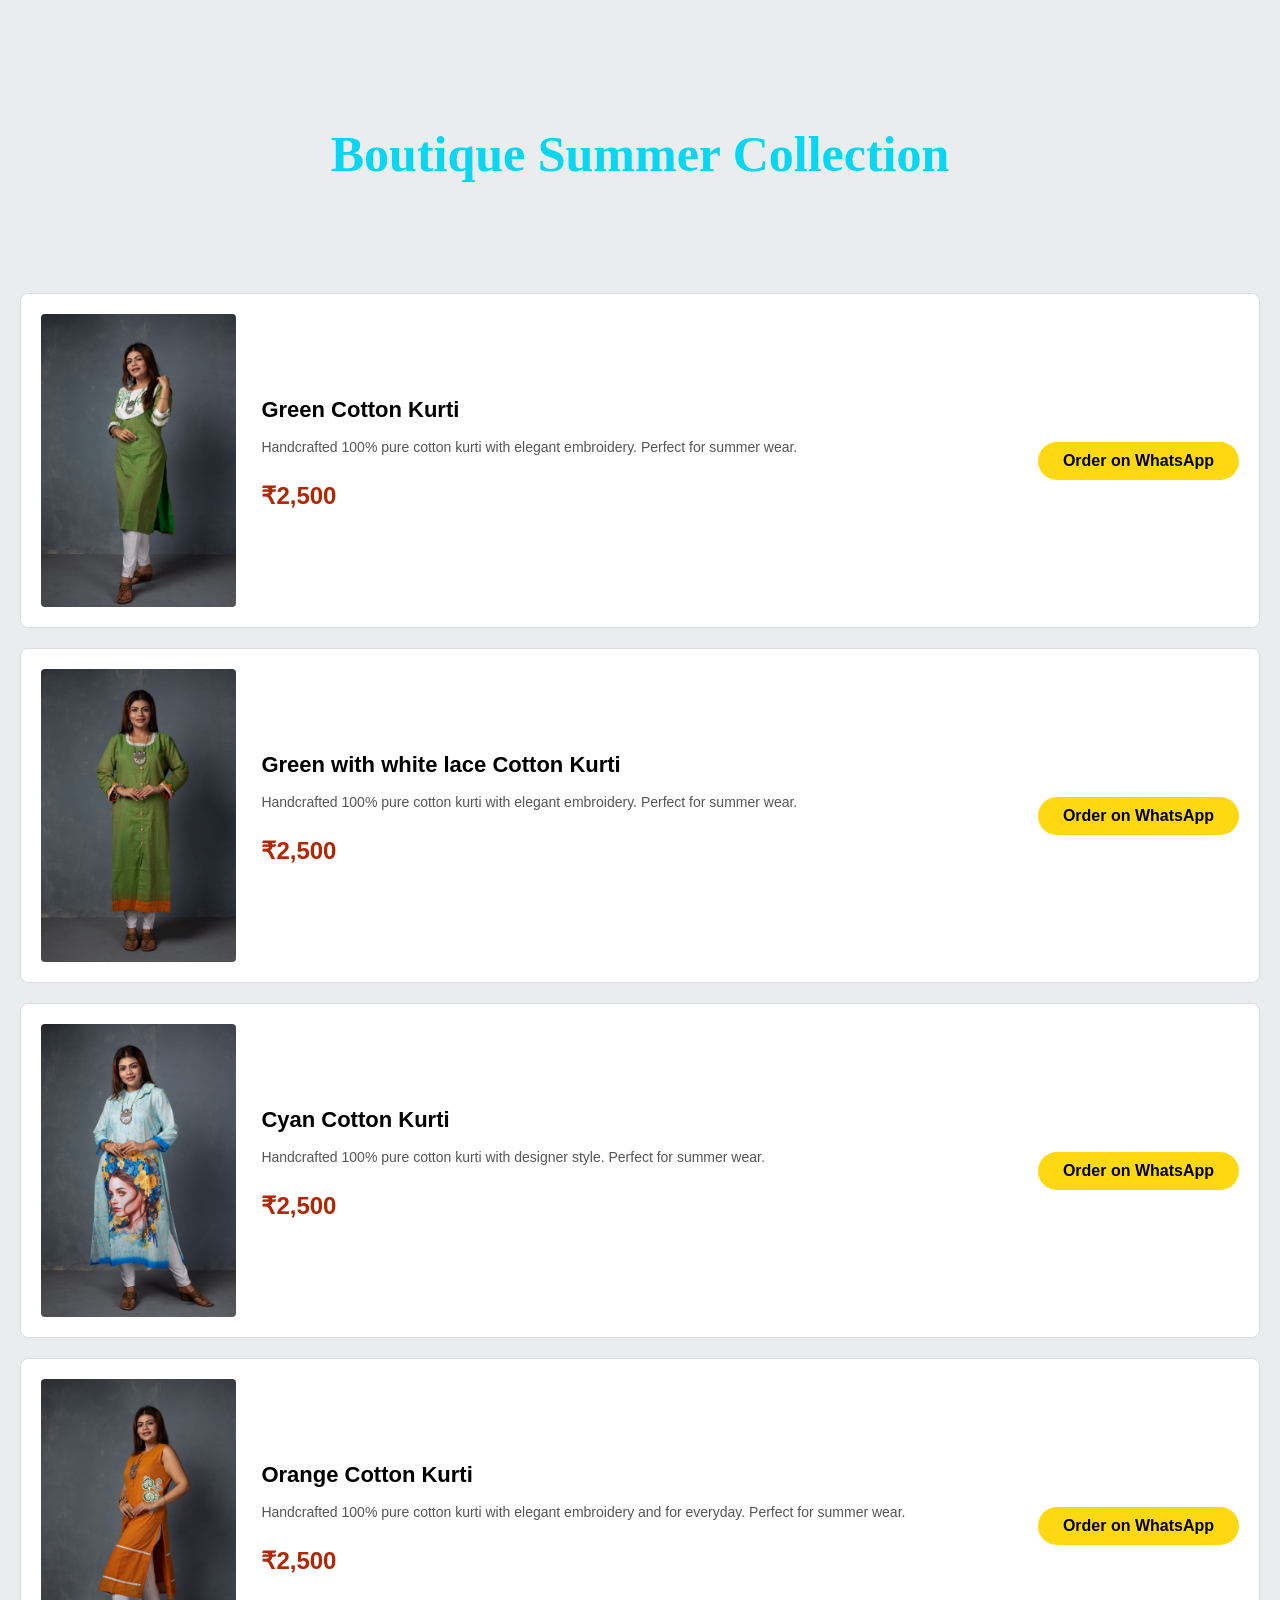
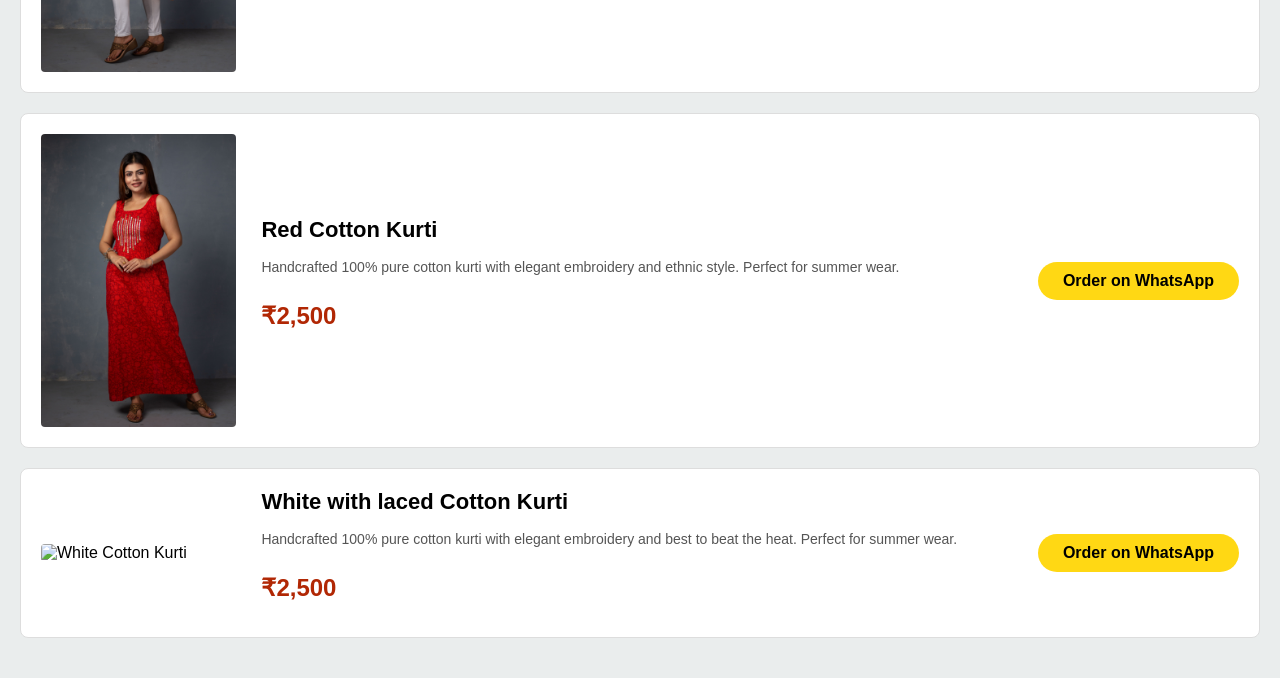
==== kurti.html @ 331e61c9 "Add files via upload" ====
<!DOCTYPE html>
<html>
<head>
    <title>Boutique Catalog</title>
    <style>
        body { 
    font-family: 'Segoe UI', Tahoma, Geneva, Verdana, sans-serif; 
    background: #eaeded; /* Amazon-style light grey background */
    margin: 0;
    padding: 20px;
}
h1 { color: #09d6f1; margin-bottom: 10px; margin-top: 5px; text-align: center; font-size: 50px; font-family: Georgia, 'Times New Roman', Times, serif; background-image: url("bw.jpg"); background-position: center; background-repeat: no-repeat; background-size:cover ; padding: 100px; 
}

.grid { 
    display: grid; 
    grid-template-columns: repeat(auto-fit, minmax(220px, 1fr)); 
    gap: 15px; 
    max-width: 1200px;
    margin: 0 auto;
}
/* Remove default link styling from the card */
.card-link {
    text-decoration: none;
    color: inherit;
    display: flex;
    align-items: center;
    flex: 1; /* Takes up all space except the button */
}

.card {
    display: flex;
    flex-direction: row; /* Side-by-side for desktop */
    position: relative;
    transition: background 0.3s;
}

/* Optional: Slight background change when hovering the whole card */
.card:hover {
    background-color: #f9f9f9;
    cursor: pointer;
}

/* Ensure the WhatsApp button stays prominent */
.card .btn {
    margin-left: 20px;
    white-space: nowrap; /* Keeps text on one line */
    z-index: 2; /* Keeps it "above" the card link */
}

.card {
    display: flex; /* This puts items side-by-side */
    align-items: center; /* Centers items vertically */
    background: white;
    padding: 20px;
    margin-bottom: 20px;
    border: 1px solid #ddd;
    border-radius: 8px;
    text-align: left; /* Aligns text to the left for a cleaner look */
}
.card:hover { 
    transform: translateY(-5px); 
    box-shadow: 0 6px 12px rgba(0,0,0,0.15);}
.card img {
    width: 20%; /* Fixed width for the image */
    height: 20%;
    border-radius: 4px;
    margin-right: 25px; /* Creates space between image and text */
}

.card-content {
    flex: 1; /* This tells the text box to take up the remaining space */
}

h3 {
    margin: 0 0 10px 0;
    font-size: 22px;
}

.description {
    font-size: 14px;
    color: #555;
    margin-bottom: 15px;
    line-height: 1.5; /* Makes text easier to read */
}

.price {
    font-size: 24px;
    font-weight: bold;
    color: #B12704;
    margin-bottom: 15px;
}

.btn {
    display: inline-block; /* Makes the button only as wide as the text */
    padding: 10px 25px;
    background: #ffd814;
    border-radius: 50px;
    text-decoration: none;
    color: black;
    font-weight: bold;
}
.btn:hover { background: #f7ca00; }
@media (max-width: 600px) {
    .card {
        flex-direction: column; /* Stacks image on top of text for phones */
        text-align: center;
    }
    .card img {
        margin-right: 0;
        margin-bottom: 15px;
        width: 100%; /* Makes image full width on small screens */
    }
}
</style>
</head>
</head>
<body>
    <h1>Boutique Summer Collection</h1>
    <div class="card">
        <a href="gck/g.html" class="card-link">
    <img src="k1.jpg" alt="n1 Green Cotton Kurti">

    <div class="card-content">
        <h3>Green Cotton Kurti</h3> 
        <p class="description">Handcrafted 100% pure cotton kurti with elegant embroidery. Perfect for summer wear.</p>
        <p class="price">₹2,500</p>
            </div>
        </a>
        <a href="https://wa.me/917797509989?text=Order%20Green%20Kurti" class="btn">Order on WhatsApp</a>
</div>
<div class="card">
    <a href="gwck/gc.html" class="card-link">
    <img src="k2.jpg" alt="n2 Green Cotton Kurti">

    <div class="card-content">
        <h3>Green with white lace Cotton Kurti</h3> 
        <p class="description">Handcrafted 100% pure cotton kurti with elegant embroidery. Perfect for summer wear.</p>
        <p class="price">₹2,500</p>
            </div>
    </a>
        <a href="https://wa.me/917797509989?text=Order%20Green%20Kurti" class="btn">Order on WhatsApp</a>
</div>
<div class="card">
    <a href="cck/c.html" class="card-link">
    <img src="k3.jpg" alt="Cyan Cotton Kurti">

    <div class="card-content">
        <h3>Cyan Cotton Kurti</h3> 
        <p class="description">Handcrafted 100% pure cotton kurti with designer style. Perfect for summer wear.</p>
        <p class="price">₹2,500</p>
            </div>
</a>
        <a href="https://wa.me/917797509989?text=Order%20Green%20Kurti" class="btn">Order on WhatsApp</a>
    </div>
</div>
<div class="card">
    <a href="ock/o.html" class="card-link">
    <img src="k4.jpg" alt="Orange Cotton Kurti">
    <div class="card-content">
        <h3>Orange Cotton Kurti</h3> 
        <p class="description">Handcrafted 100% pure cotton kurti with elegant embroidery and for everyday. Perfect for summer wear.</p>
        <p class="price">₹2,500</p>
            </div>
</a>
        <a href="https://wa.me/917797509989?text=Order%20Green%20Kurti" class="btn">Order on WhatsApp</a>
    </div>
</div>
<div class="card">
    <a href="rck/r.html" class="card-link">
    <img src="k5.jpg" alt="Red Cotton Kurti">

    <div class="card-content">
        <h3>Red Cotton Kurti</h3> 
        <p class="description">Handcrafted 100% pure cotton kurti with elegant embroidery and ethnic style. Perfect for summer wear.</p>
        <p class="price">₹2,500</p>
            </div>
</a>
        <a href="https://wa.me/917797509989?text=Order%20Green%20Kurti" class="btn">Order on WhatsApp</a>
    </div>
</div>
<div class="card">
    <a href="wck/w.html" class="card-link">
    <img src="k6.jpg" alt="White Cotton Kurti">

    <div class="card-content">
        <h3>White with laced Cotton Kurti</h3> 
        <p class="description">Handcrafted 100% pure cotton kurti with elegant embroidery and best to beat the heat. Perfect for summer wear.</p>
        <p class="price">₹2,500</p>
            </div>
</a>
        <a href="https://wa.me/917797509989?text=Order%20Green%20Kurti" class="btn">Order on WhatsApp</a>
    </div>
</div>
</body>
</html>
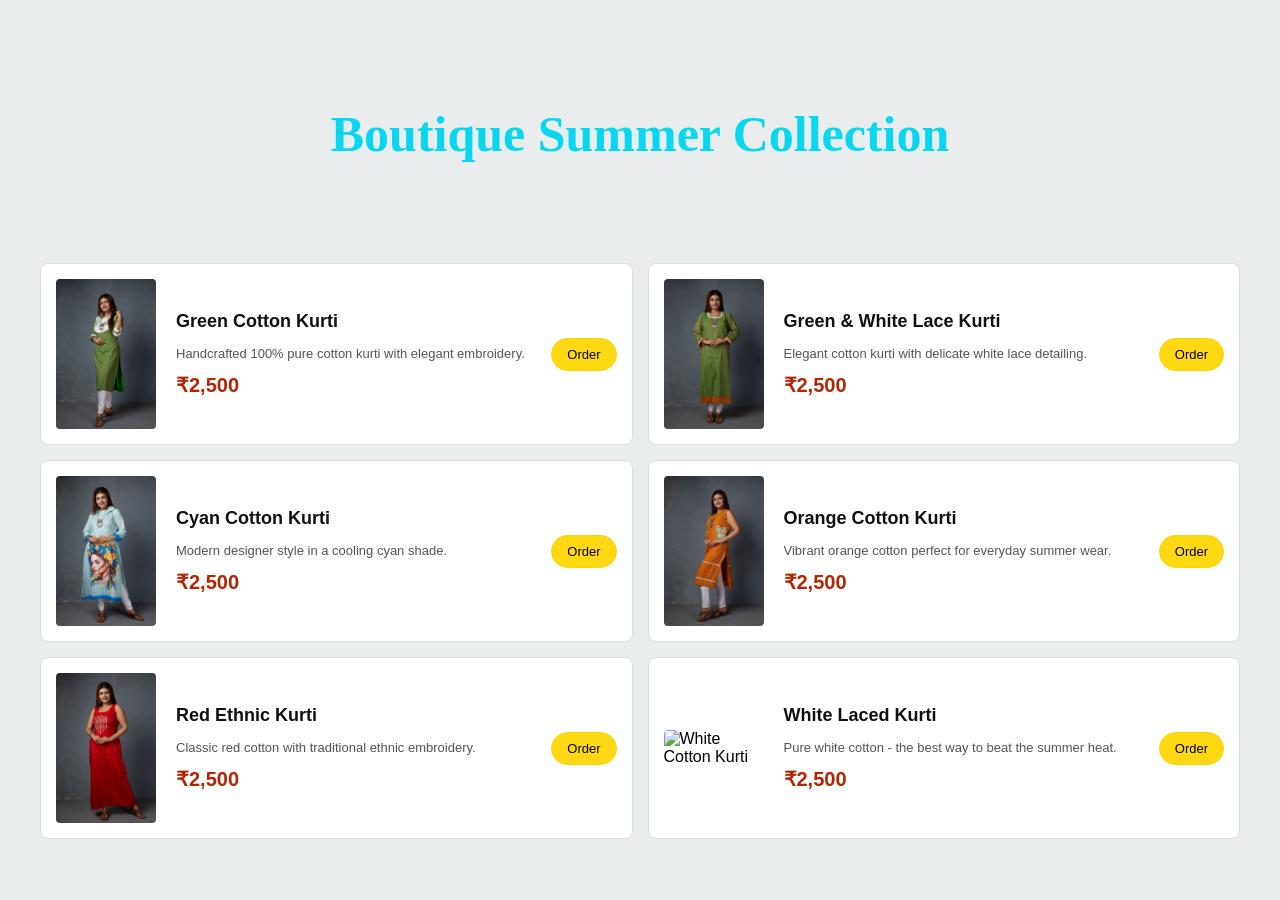
==== commit 867a0ae8: "Update kurti.html" ====
--- a/kurti.html
+++ b/kurti.html
@@ -1,196 +1,213 @@
 <!DOCTYPE html>
-<html>
+<html lang="en">
 <head>
+    <meta charset="UTF-8">
+    <meta name="viewport" content="width=device-width, initial-scale=1.0">
     <title>Boutique Catalog</title>
     <style>
         body { 
-    font-family: 'Segoe UI', Tahoma, Geneva, Verdana, sans-serif; 
-    background: #eaeded; /* Amazon-style light grey background */
-    margin: 0;
-    padding: 20px;
-}
-h1 { color: #09d6f1; margin-bottom: 10px; margin-top: 5px; text-align: center; font-size: 50px; font-family: Georgia, 'Times New Roman', Times, serif; background-image: url("bw.jpg"); background-position: center; background-repeat: no-repeat; background-size:cover ; padding: 100px; 
-}
-
-.grid { 
-    display: grid; 
-    grid-template-columns: repeat(auto-fit, minmax(220px, 1fr)); 
-    gap: 15px; 
-    max-width: 1200px;
-    margin: 0 auto;
-}
-/* Remove default link styling from the card */
-.card-link {
-    text-decoration: none;
-    color: inherit;
-    display: flex;
-    align-items: center;
-    flex: 1; /* Takes up all space except the button */
-}
-
-.card {
-    display: flex;
-    flex-direction: row; /* Side-by-side for desktop */
-    position: relative;
-    transition: background 0.3s;
-}
-
-/* Optional: Slight background change when hovering the whole card */
-.card:hover {
-    background-color: #f9f9f9;
-    cursor: pointer;
-}
-
-/* Ensure the WhatsApp button stays prominent */
-.card .btn {
-    margin-left: 20px;
-    white-space: nowrap; /* Keeps text on one line */
-    z-index: 2; /* Keeps it "above" the card link */
-}
-
-.card {
-    display: flex; /* This puts items side-by-side */
-    align-items: center; /* Centers items vertically */
-    background: white;
-    padding: 20px;
-    margin-bottom: 20px;
-    border: 1px solid #ddd;
-    border-radius: 8px;
-    text-align: left; /* Aligns text to the left for a cleaner look */
-}
-.card:hover { 
-    transform: translateY(-5px); 
-    box-shadow: 0 6px 12px rgba(0,0,0,0.15);}
-.card img {
-    width: 20%; /* Fixed width for the image */
-    height: 20%;
-    border-radius: 4px;
-    margin-right: 25px; /* Creates space between image and text */
-}
-
-.card-content {
-    flex: 1; /* This tells the text box to take up the remaining space */
-}
-
-h3 {
-    margin: 0 0 10px 0;
-    font-size: 22px;
-}
-
-.description {
-    font-size: 14px;
-    color: #555;
-    margin-bottom: 15px;
-    line-height: 1.5; /* Makes text easier to read */
-}
-
-.price {
-    font-size: 24px;
-    font-weight: bold;
-    color: #B12704;
-    margin-bottom: 15px;
-}
-
-.btn {
-    display: inline-block; /* Makes the button only as wide as the text */
-    padding: 10px 25px;
-    background: #ffd814;
-    border-radius: 50px;
-    text-decoration: none;
-    color: black;
-    font-weight: bold;
-}
-.btn:hover { background: #f7ca00; }
-@media (max-width: 600px) {
-    .card {
-        flex-direction: column; /* Stacks image on top of text for phones */
-        text-align: center;
-    }
-    .card img {
-        margin-right: 0;
-        margin-bottom: 15px;
-        width: 100%; /* Makes image full width on small screens */
-    }
-}
-</style>
-</head>
+            font-family: 'Segoe UI', Tahoma, Geneva, Verdana, sans-serif; 
+            background: #eaeded; 
+            margin: 0;
+            padding: 20px;
+        }
+
+        h1 { 
+            color: #09d6f1; 
+            margin: 5px 0 20px 0; 
+            text-align: center; 
+            font-size: clamp(30px, 8vw, 50px); /* Responsive font size */
+            font-family: Georgia, 'Times New Roman', serif; 
+            background-image: url("bw.jpg"); 
+            background-position: center; 
+            background-repeat: no-repeat; 
+            background-size: cover; 
+            padding: 80px 20px;
+            border-radius: 8px;
+        }
+
+        .grid { 
+            display: grid; 
+            grid-template-columns: 1fr; /* Single column on mobile */
+            gap: 15px; 
+            max-width: 1200px;
+            margin: 0 auto;
+        }
+
+        /* Desktop Layout: Two columns if screen is wide enough */
+        @media (min-width: 900px) {
+            .grid { grid-template-columns: 1fr 1fr; }
+        }
+
+        .card {
+            display: flex;
+            align-items: center;
+            background: white;
+            padding: 15px;
+            border: 1px solid #ddd;
+            border-radius: 8px;
+            transition: transform 0.3s, box-shadow 0.3s;
+            text-decoration: none; /* Removes underline from links */
+            color: inherit;
+        }
+
+        .card:hover { 
+            transform: translateY(-5px); 
+            box-shadow: 0 6px 12px rgba(0,0,0,0.15);
+            background-color: #f9f9f9;
+        }
+
+        .card-link {
+            display: flex;
+            align-items: center;
+            text-decoration: none;
+            color: inherit;
+            flex: 1;
+        }
+
+        .card img {
+            width: 100px; /* Professional thumbnail size */
+            height: auto;
+            border-radius: 4px;
+            margin-right: 20px;
+            object-fit: cover;
+        }
+
+        .card-content {
+            flex: 1;
+        }
+
+        h3 {
+            margin: 0 0 5px 0;
+            font-size: 18px;
+            color: #0f1111;
+        }
+
+        .description {
+            font-size: 13px;
+            color: #555;
+            margin-bottom: 10px;
+            line-height: 1.4;
+            display: -webkit-box;
+            -webkit-line-clamp: 2; /* Limits description to 2 lines */
+            -webkit-box-orient: vertical;
+            overflow: hidden;
+        }
+
+        .price {
+            font-size: 20px;
+            font-weight: bold;
+            color: #B12704;
+            margin: 0;
+        }
+
+        .btn {
+            background: #ffd814;
+            border: 1px solid #fcd200;
+            padding: 8px 15px;
+            border-radius: 20px;
+            text-decoration: none;
+            color: black;
+            font-weight: 500;
+            font-size: 13px;
+            margin-left: 10px;
+            white-space: nowrap;
+            transition: background 0.2s;
+        }
+
+        .btn:hover { background: #f7ca00; }
+
+        @media (max-width: 600px) {
+            .card {
+                flex-direction: column;
+                text-align: center;
+            }
+            .card img {
+                margin-right: 0;
+                margin-bottom: 15px;
+                width: 60%;
+            }
+            .btn { margin-left: 0; margin-top: 10px; width: 100%; box-sizing: border-box;}
+        }
+    </style>
 </head>
 <body>
+
     <h1>Boutique Summer Collection</h1>
-    <div class="card">
-        <a href="gck/g.html" class="card-link">
-    <img src="k1.jpg" alt="n1 Green Cotton Kurti">
-
-    <div class="card-content">
-        <h3>Green Cotton Kurti</h3> 
-        <p class="description">Handcrafted 100% pure cotton kurti with elegant embroidery. Perfect for summer wear.</p>
-        <p class="price">₹2,500</p>
-            </div>
-        </a>
-        <a href="https://wa.me/917797509989?text=Order%20Green%20Kurti" class="btn">Order on WhatsApp</a>
-</div>
-<div class="card">
-    <a href="gwck/gc.html" class="card-link">
-    <img src="k2.jpg" alt="n2 Green Cotton Kurti">
-
-    <div class="card-content">
-        <h3>Green with white lace Cotton Kurti</h3> 
-        <p class="description">Handcrafted 100% pure cotton kurti with elegant embroidery. Perfect for summer wear.</p>
-        <p class="price">₹2,500</p>
-            </div>
-    </a>
-        <a href="https://wa.me/917797509989?text=Order%20Green%20Kurti" class="btn">Order on WhatsApp</a>
-</div>
-<div class="card">
-    <a href="cck/c.html" class="card-link">
-    <img src="k3.jpg" alt="Cyan Cotton Kurti">
-
-    <div class="card-content">
-        <h3>Cyan Cotton Kurti</h3> 
-        <p class="description">Handcrafted 100% pure cotton kurti with designer style. Perfect for summer wear.</p>
-        <p class="price">₹2,500</p>
-            </div>
-</a>
-        <a href="https://wa.me/917797509989?text=Order%20Green%20Kurti" class="btn">Order on WhatsApp</a>
+
+    <div class="grid">
+        <div class="card">
+            <a href="gck/g.html" class="card-link">
+                <img src="k1.jpg" alt="Green Cotton Kurti">
+                <div class="card-content">
+                    <h3>Green Cotton Kurti</h3> 
+                    <p class="description">Handcrafted 100% pure cotton kurti with elegant embroidery.</p>
+                    <p class="price">₹2,500</p>
+                </div>
+            </a>
+            <a href="https://wa.me/917797509989?text=Order%20Green%20Kurti" class="btn" target="_blank">Order</a>
+        </div>
+
+        <div class="card">
+            <a href="gwck/gc.html" class="card-link">
+                <img src="k2.jpg" alt="Green with white lace">
+                <div class="card-content">
+                    <h3>Green & White Lace Kurti</h3> 
+                    <p class="description">Elegant cotton kurti with delicate white lace detailing.</p>
+                    <p class="price">₹2,500</p>
+                </div>
+            </a>
+            <a href="https://wa.me/917797509989?text=Order%20Green%20White%20Lace%20Kurti" class="btn" target="_blank">Order</a>
+        </div>
+
+        <div class="card">
+            <a href="cck/c.html" class="card-link">
+                <img src="k3.jpg" alt="Cyan Cotton Kurti">
+                <div class="card-content">
+                    <h3>Cyan Cotton Kurti</h3> 
+                    <p class="description">Modern designer style in a cooling cyan shade.</p>
+                    <p class="price">₹2,500</p>
+                </div>
+            </a>
+            <a href="https://wa.me/917797509989?text=Order%20Cyan%20Kurti" class="btn" target="_blank">Order</a>
+        </div>
+
+        <div class="card">
+            <a href="ock/o.html" class="card-link">
+                <img src="k4.jpg" alt="Orange Cotton Kurti">
+                <div class="card-content">
+                    <h3>Orange Cotton Kurti</h3> 
+                    <p class="description">Vibrant orange cotton perfect for everyday summer wear.</p>
+                    <p class="price">₹2,500</p>
+                </div>
+            </a>
+            <a href="https://wa.me/917797509989?text=Order%20Orange%20Kurti" class="btn" target="_blank">Order</a>
+        </div>
+
+        <div class="card">
+            <a href="rck/r.html" class="card-link">
+                <img src="k5.jpg" alt="Red Cotton Kurti">
+                <div class="card-content">
+                    <h3>Red Ethnic Kurti</h3> 
+                    <p class="description">Classic red cotton with traditional ethnic embroidery.</p>
+                    <p class="price">₹2,500</p>
+                </div>
+            </a>
+            <a href="https://wa.me/917797509989?text=Order%20Red%20Kurti" class="btn" target="_blank">Order</a>
+        </div>
+
+        <div class="card">
+            <a href="wck/w.html" class="card-link">
+                <img src="k6.jpg" alt="White Cotton Kurti">
+                <div class="card-content">
+                    <h3>White Laced Kurti</h3> 
+                    <p class="description">Pure white cotton - the best way to beat the summer heat.</p>
+                    <p class="price">₹2,500</p>
+                </div>
+            </a>
+            <a href="https://wa.me/917797509989?text=Order%20White%20Kurti" class="btn" target="_blank">Order</a>
+        </div>
     </div>
-</div>
-<div class="card">
-    <a href="ock/o.html" class="card-link">
-    <img src="k4.jpg" alt="Orange Cotton Kurti">
-    <div class="card-content">
-        <h3>Orange Cotton Kurti</h3> 
-        <p class="description">Handcrafted 100% pure cotton kurti with elegant embroidery and for everyday. Perfect for summer wear.</p>
-        <p class="price">₹2,500</p>
-            </div>
-</a>
-        <a href="https://wa.me/917797509989?text=Order%20Green%20Kurti" class="btn">Order on WhatsApp</a>
-    </div>
-</div>
-<div class="card">
-    <a href="rck/r.html" class="card-link">
-    <img src="k5.jpg" alt="Red Cotton Kurti">
-
-    <div class="card-content">
-        <h3>Red Cotton Kurti</h3> 
-        <p class="description">Handcrafted 100% pure cotton kurti with elegant embroidery and ethnic style. Perfect for summer wear.</p>
-        <p class="price">₹2,500</p>
-            </div>
-</a>
-        <a href="https://wa.me/917797509989?text=Order%20Green%20Kurti" class="btn">Order on WhatsApp</a>
-    </div>
-</div>
-<div class="card">
-    <a href="wck/w.html" class="card-link">
-    <img src="k6.jpg" alt="White Cotton Kurti">
-
-    <div class="card-content">
-        <h3>White with laced Cotton Kurti</h3> 
-        <p class="description">Handcrafted 100% pure cotton kurti with elegant embroidery and best to beat the heat. Perfect for summer wear.</p>
-        <p class="price">₹2,500</p>
-            </div>
-</a>
-        <a href="https://wa.me/917797509989?text=Order%20Green%20Kurti" class="btn">Order on WhatsApp</a>
-    </div>
-</div>
+
 </body>
-</html>+</html>
